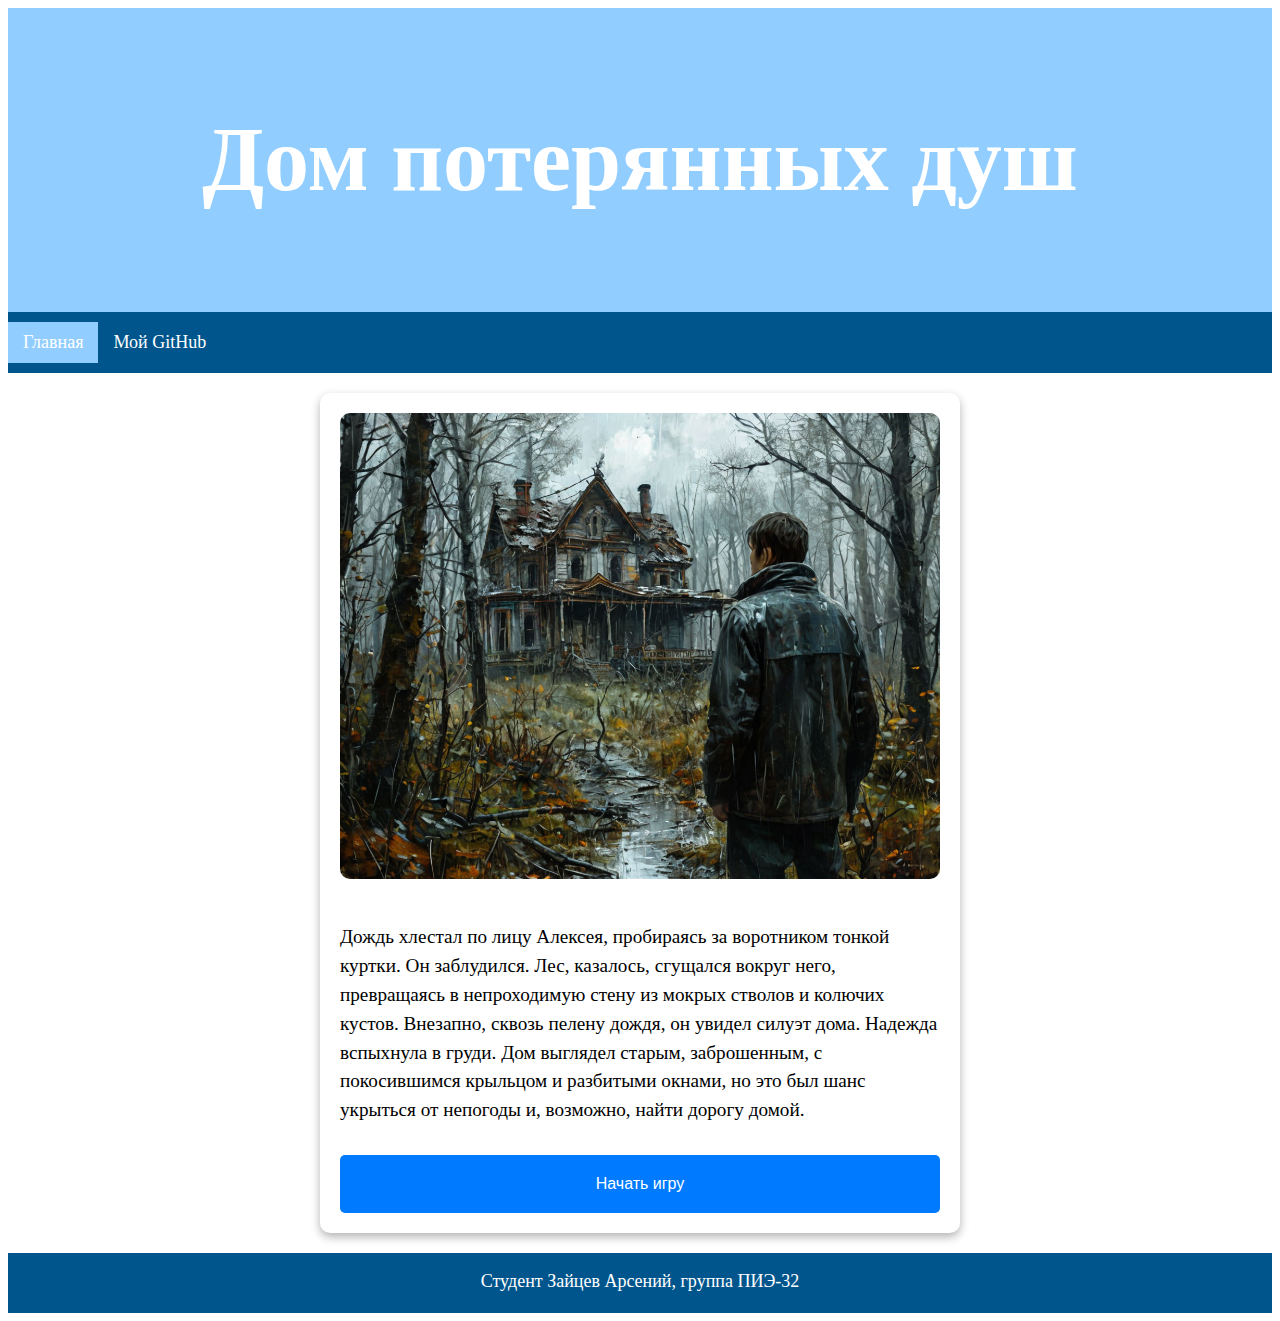
==== index.html @ 1a1f0084 "Version 1.1" ====
<!DOCTYPE html>
<html lang="ru">
<head>
  <meta charset="UTF-8">
  <meta name="viewport" content="width=device-width, initial-scale=1.0">
  <meta name="description" content="Игра в магическом доме с приведениями">
  <meta name="keywords" content="HTML, CSS, JavaScript">
  <meta name="author" content="Арсений Зайцев">
  <title>Лабораторная работа №5</title>
  <link rel="stylesheet" href="style/style.css">
  <script src="js/script.js"></script>
  <script src="js/script_bm.js"></script>
</head>
<body>
  <header>
    <h1>Дом потерянных душ</h1>
  </header>
  <main>
    <nav class="topnav" id="myTopnav">
      <a href="index.html" class="active">Главная</a>
      <a href="https://github.com/Arsensor" target="_blank">Мой GitHub</a>
      <a class="icon" id="menu" onclick="toggleMenu()">&#9776;</a>
    </nav>
    <div class="game_content">
      <img src="assets/images/start.jpg" alt="Изображение этапа игры" class="game_image" id="gameImage">
      <p class="game_text" id="gameText">Дождь хлестал по лицу Алексея, пробираясь за воротником
         тонкой куртки. Он заблудился. Лес, казалось, сгущался вокруг него, превращаясь в 
            непроходимую стену из мокрых стволов и колючих кустов. Внезапно, сквозь пелену 
              дождя, он увидел силуэт дома. Надежда вспыхнула в груди. Дом выглядел старым, 
                заброшенным, с покосившимся крыльцом и разбитыми окнами, но это был шанс укрыться 
                  от непогоды и, возможно, найти дорогу домой.</p>
      <div class="game_choices" id="gameChoices"></div>
      <button class="start" id="startButton">Начать игру</button>
      <button class="restart" id="restartButton" style="display: none;">Перезапустить</button>
    </div>
  </main>
  <footer>
    <p>Студент Зайцев Арсений, группа ПИЭ-32</p>
  </footer>
</body>
</html>
---- style/style.css ----
@font-face {
  font-family: San Francisco Pro;
  src: url(../assets/fonts/SF-Pro.ttf);
}
body {
  font-family: San Francisco Pro;
  font-size: 18px;
  padding-bottom: 60px;
  position: relative;
  flex-direction: column;
  min-height: 100vh;
}
header {
  background-color: #91ceff;
  padding: 40px;
  text-align: center;
  font-size: 45px;
  color: white;
}
h1 {
  text-align: center;
}
h2 {
  margin-top: 5vh;
  text-align: left;
}
.topnav {
  overflow: hidden;
  background-color: #00568c;
  padding: 10px 0;
}
.topnav a {
  float: left;
  color: #ffffff;
  text-align: center;
  text-decoration: none;
  padding: 10px 15px;
  font-size: 18px;
  transition: background-color 0.3s; 
}
.topnav .icon{
  display: none;
}
.topnav a:hover {
  background-color: #91ceff;
  color: black;
}
.active {
  background-color: #91ceff;
  color: white;
}
.game {
  max-width: 600px;
  width: 90%;
  padding: 20px;
  background-color: #1e1e1e;
  border-radius: 10px;
  box-shadow: 0 4px 10px rgba(0, 0, 0, 0.3);
}
.game_content {
  max-width: 600px;
  margin: 20px auto;
  padding: 20px;
  background-color: #ffffff;
  border-radius: 10px;
  box-shadow: 0 4px 10px rgba(0, 0, 0, 0.3);
}
.game_text {
  margin-bottom: 20px;
  font-size: 1.2rem;
  line-height: 1.5;
}
.game_choices {
  display: flex;
  flex-direction: column;
  gap: 10px;
}
.start {
  width: 100%;
  padding: 20px;
  margin-top: 10px;
  font-size: 16px;
  color: #fff;
  background-color: #007bff;
  border: none;
  border-radius: 5px;
  cursor: pointer;
}
.restart {
  width: 100%;
  padding: 10px;
  margin-top: 10px;
  font-size: 16px;
  color: #fff;
  background-color: #ff0000ac;
  border: none;
  border-radius: 5px;
  cursor: pointer;
}
.game__button {
  background-color: #0080ffb2;
  color: white;
  padding: 10px 20px;
  border: none;
  border-radius: 5px;
  font-size: 1rem;
  cursor: pointer;
  transition: background-color 0.3s;
}
.game_image {
  width: 100%;
  height: auto;
  border-radius: 10px;
  margin-bottom: 20px;
}
@media (max-width: 480px) {
  .game_title {
    font-size: 20px;
  }

  .game_text {
    font-size: 16px;
  }
}
@media screen and (max-width: 600px) {
  .topnav a {
    float: none; 
    display: none; 
    text-align: left; 
  }
  .topnav a.icon {
    float: right;
    display: block; 
    font-size: 30px; 
    padding: 10px 15px; 
  }
  .topnav.responsive a {
    display: block; 
  }
  .topnav.responsive .icon {
    position: static; 
    bottom: 5%; 
    margin-right: 43%;
  }
}
footer {
  background-color: #00568c;
  text-align: center;
  color: white;
  position: absolute;
  bottom: 0;
  width: 100%;
  height: 60px;
}
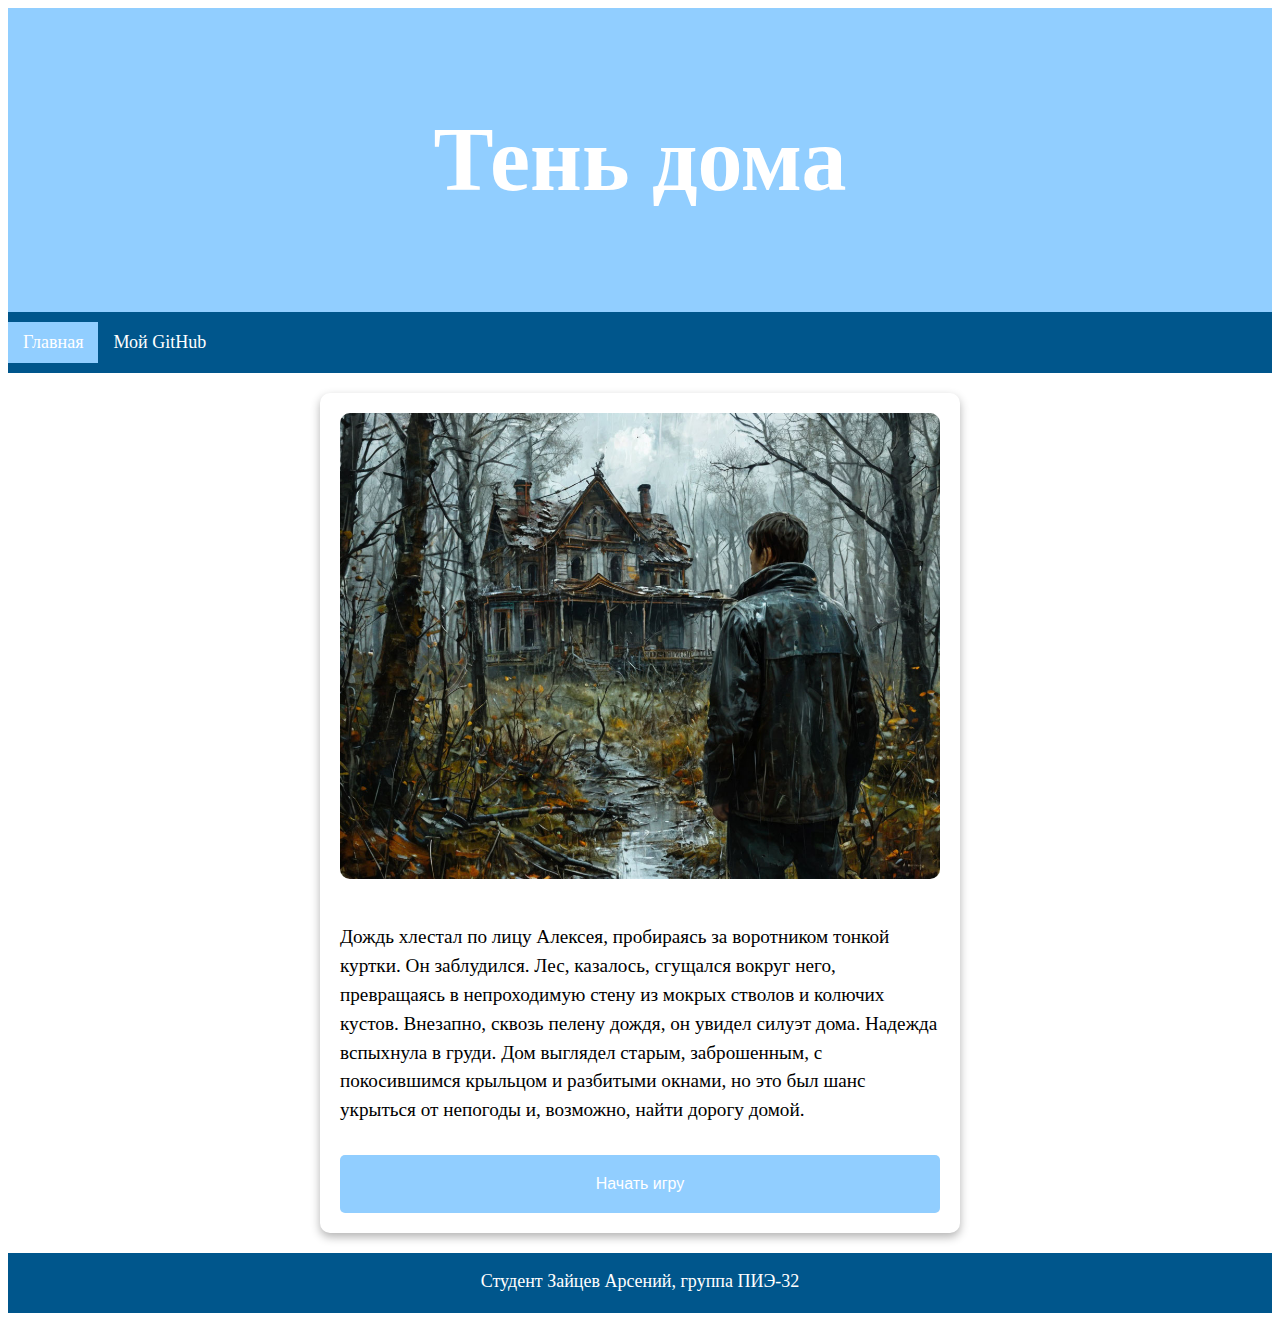
==== commit 47ecd28e: "Version 1.3" ====
--- a/index.html
+++ b/index.html
@@ -7,13 +7,14 @@
   <meta name="keywords" content="HTML, CSS, JavaScript">
   <meta name="author" content="Арсений Зайцев">
   <title>Лабораторная работа №5</title>
+  <link rel="shortcut icon" href="/assets/images/favicon.png" />
   <link rel="stylesheet" href="style/style.css">
   <script src="js/script.js"></script>
   <script src="js/script_bm.js"></script>
 </head>
 <body>
   <header>
-    <h1>Дом потерянных душ</h1>
+    <h1>Тень дома</h1>
   </header>
   <main>
     <nav class="topnav" id="myTopnav">
--- a/style/style.css
+++ b/style/style.css
@@ -81,7 +81,7 @@
   margin-top: 10px;
   font-size: 16px;
   color: #fff;
-  background-color: #007bff;
+  background-color: #91ceff;
   border: none;
   border-radius: 5px;
   cursor: pointer;
@@ -92,7 +92,7 @@
   margin-top: 10px;
   font-size: 16px;
   color: #fff;
-  background-color: #ff0000ac;
+  background-color: #ff4343;
   border: none;
   border-radius: 5px;
   cursor: pointer;
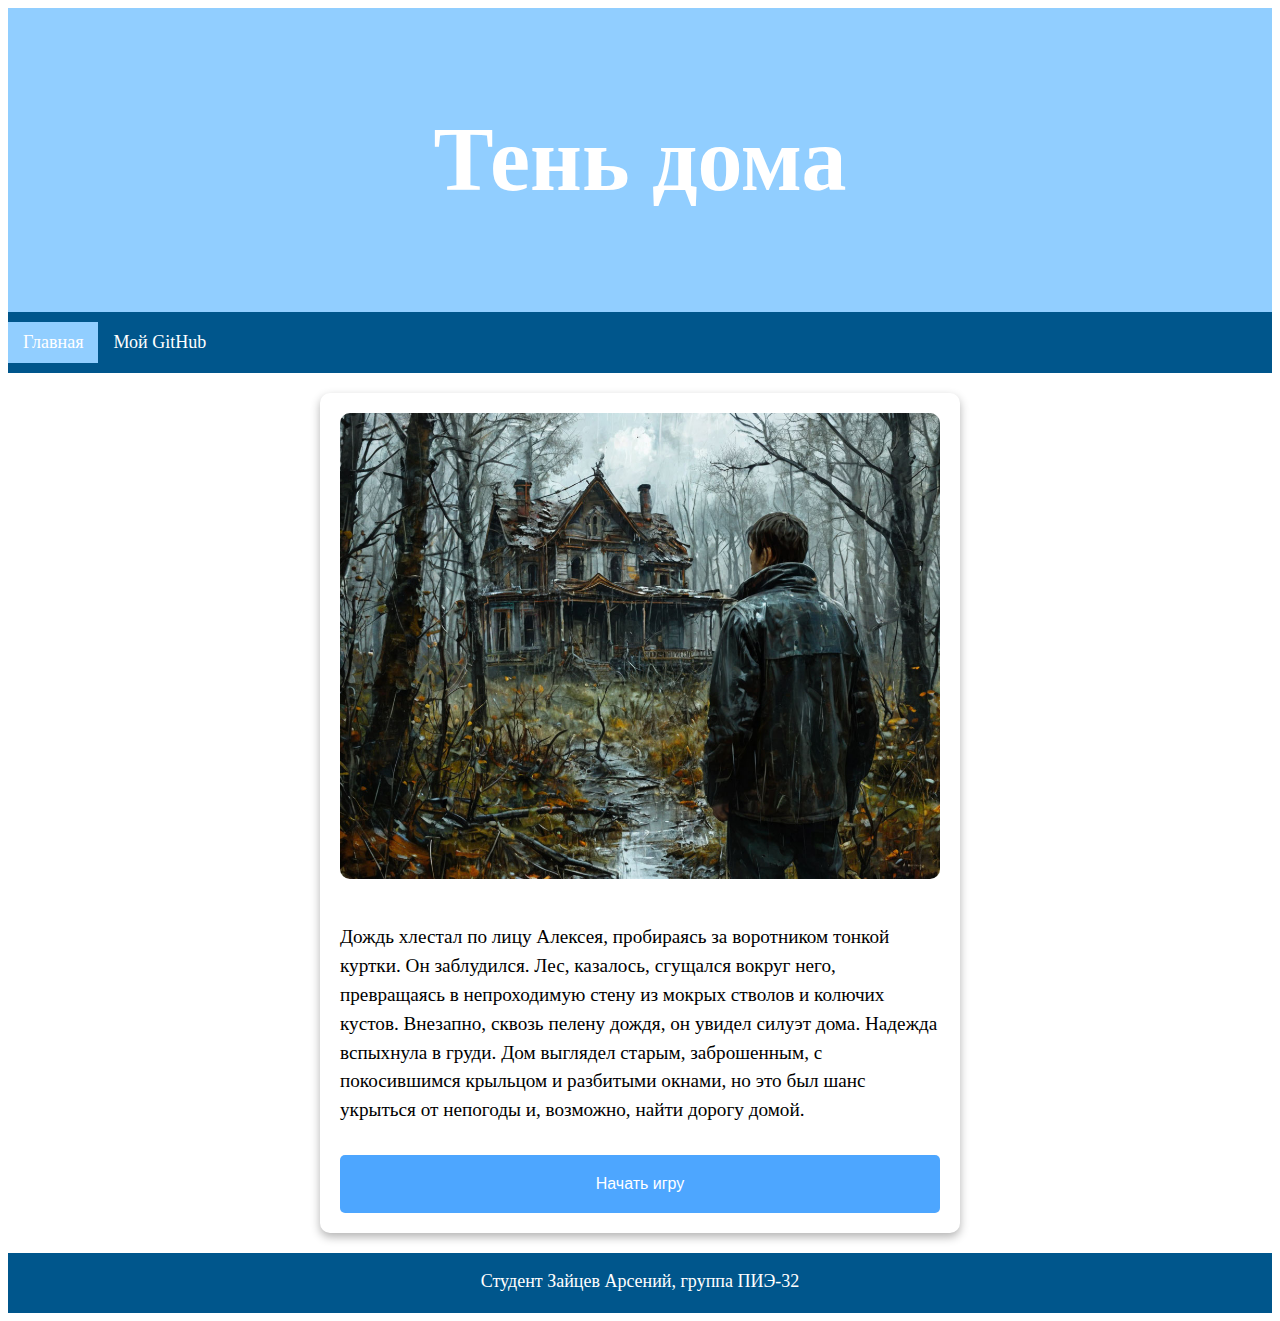
==== commit fef250b5: "Version 1.3.1" ====
--- a/index.html
+++ b/index.html
@@ -3,7 +3,7 @@
 <head>
   <meta charset="UTF-8">
   <meta name="viewport" content="width=device-width, initial-scale=1.0">
-  <meta name="description" content="Игра в магическом доме с приведениями">
+  <meta name="description" content="Игра в загадочном, заброшенном доме">
   <meta name="keywords" content="HTML, CSS, JavaScript">
   <meta name="author" content="Арсений Зайцев">
   <title>Лабораторная работа №5</title>
--- a/style/style.css
+++ b/style/style.css
@@ -81,7 +81,7 @@
   margin-top: 10px;
   font-size: 16px;
   color: #fff;
-  background-color: #91ceff;
+  background-color: #0080ffb2;
   border: none;
   border-radius: 5px;
   cursor: pointer;
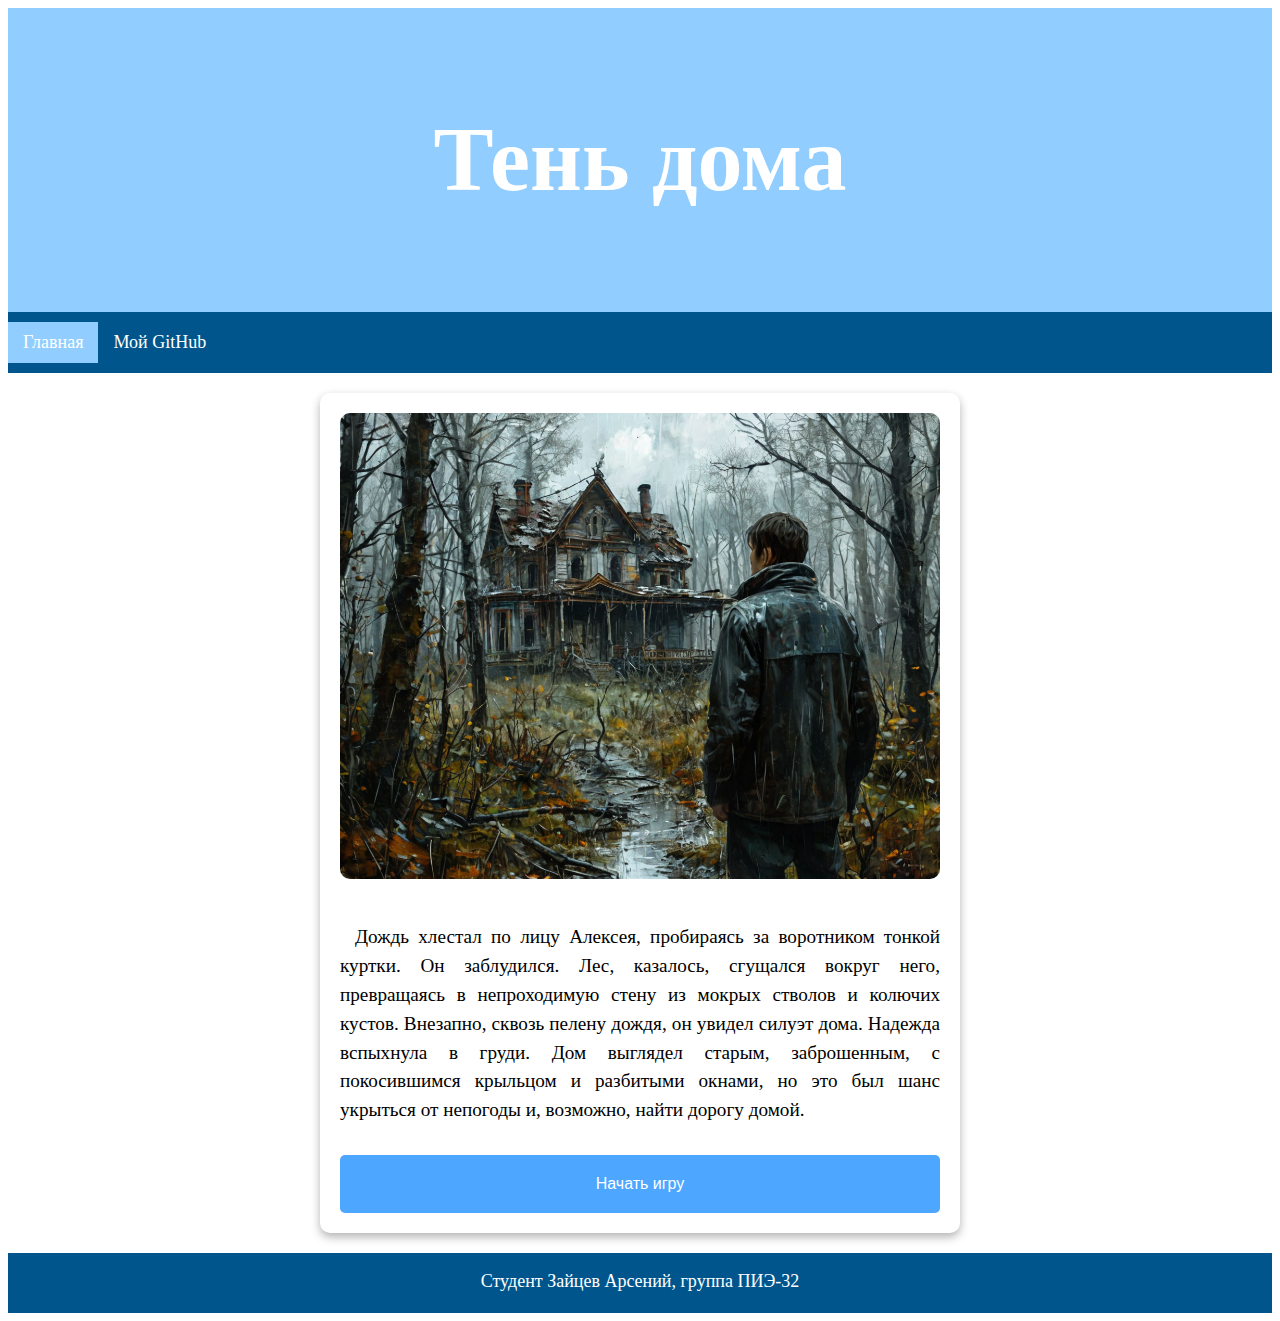
==== commit 43b77bb3: "Version 1.4.6" ====
--- a/index.html
+++ b/index.html
@@ -20,19 +20,19 @@
     <nav class="topnav" id="myTopnav">
       <a href="index.html" class="active">Главная</a>
       <a href="https://github.com/Arsensor" target="_blank">Мой GitHub</a>
-      <a class="icon" id="menu" onclick="toggleMenu()">&#9776;</a>
+      <a class="icon" id="menu" onclick="burger_menu()">&#9776;</a>
     </nav>
     <div class="game_content">
-      <img src="assets/images/start.jpg" alt="Изображение этапа игры" class="game_image" id="gameImage">
+      <img class="game_image" id="gameImage" src="assets/images/start.jpg" alt="Изображение этапа игры">
       <p class="game_text" id="gameText">Дождь хлестал по лицу Алексея, пробираясь за воротником
-         тонкой куртки. Он заблудился. Лес, казалось, сгущался вокруг него, превращаясь в 
-            непроходимую стену из мокрых стволов и колючих кустов. Внезапно, сквозь пелену 
-              дождя, он увидел силуэт дома. Надежда вспыхнула в груди. Дом выглядел старым, 
-                заброшенным, с покосившимся крыльцом и разбитыми окнами, но это был шанс укрыться 
-                  от непогоды и, возможно, найти дорогу домой.</p>
+        тонкой куртки. Он заблудился. Лес, казалось, сгущался вокруг него, превращаясь в
+        непроходимую стену из мокрых стволов и колючих кустов. Внезапно, сквозь пелену
+        дождя, он увидел силуэт дома. Надежда вспыхнула в груди. Дом выглядел старым,
+        заброшенным, с покосившимся крыльцом и разбитыми окнами, но это был шанс укрыться
+        от непогоды и, возможно, найти дорогу домой.</p>
       <div class="game_choices" id="gameChoices"></div>
-      <button class="start" id="startButton">Начать игру</button>
-      <button class="restart" id="restartButton" style="display: none;">Перезапустить</button>
+      <button class="game_start" id="startButton" onclick="start_game()">Начать игру</button>
+      <button class="game_restart" id="restartButton" style="display: none" onclick="restart_game()">Перезапустить</button>
     </div>
   </main>
   <footer>
--- a/style/style.css
+++ b/style/style.css
@@ -8,7 +8,6 @@
   padding-bottom: 60px;
   position: relative;
   flex-direction: column;
-  min-height: 100vh;
 }
 header {
   background-color: #91ceff;
@@ -36,9 +35,9 @@
   text-decoration: none;
   padding: 10px 15px;
   font-size: 18px;
-  transition: background-color 0.3s; 
+  transition: background-color 0.3s;
 }
-.topnav .icon{
+.topnav .icon {
   display: none;
 }
 .topnav a:hover {
@@ -49,14 +48,6 @@
   background-color: #91ceff;
   color: white;
 }
-.game {
-  max-width: 600px;
-  width: 90%;
-  padding: 20px;
-  background-color: #1e1e1e;
-  border-radius: 10px;
-  box-shadow: 0 4px 10px rgba(0, 0, 0, 0.3);
-}
 .game_content {
   max-width: 600px;
   margin: 20px auto;
@@ -66,6 +57,8 @@
   box-shadow: 0 4px 10px rgba(0, 0, 0, 0.3);
 }
 .game_text {
+  text-indent: 15px;
+  text-align: justify;
   margin-bottom: 20px;
   font-size: 1.2rem;
   line-height: 1.5;
@@ -75,7 +68,7 @@
   flex-direction: column;
   gap: 10px;
 }
-.start {
+.game_start {
   width: 100%;
   padding: 20px;
   margin-top: 10px;
@@ -86,7 +79,17 @@
   border-radius: 5px;
   cursor: pointer;
 }
-.restart {
+.game_start:hover {
+  width: 100%;
+  padding: 20px;
+  margin-top: 10px;
+  font-size: 16px;
+  color: #fff;
+  background-color: #00568c;
+  border-radius: 5px;
+  cursor: pointer;
+}
+.game_restart {
   width: 100%;
   padding: 10px;
   margin-top: 10px;
@@ -97,8 +100,29 @@
   border-radius: 5px;
   cursor: pointer;
 }
-.game__button {
+.game_restart:hover {
+  width: 100%;
+  padding: 10px;
+  margin-top: 10px;
+  font-size: 16px;
+  color: #fff;
+  background-color: #ab2d2d;
+  border: none;
+  border-radius: 5px;
+  cursor: pointer;
+}
+.game_button {
   background-color: #0080ffb2;
+  color: white;
+  padding: 10px 20px;
+  border: none;
+  border-radius: 5px;
+  font-size: 1rem;
+  cursor: pointer;
+  transition: background-color 0.3s;
+}
+.game_button:hover {
+  background-color: #00568c;
   color: white;
   padding: 10px 20px;
   border: none;
@@ -124,22 +148,22 @@
 }
 @media screen and (max-width: 600px) {
   .topnav a {
-    float: none; 
-    display: none; 
-    text-align: left; 
+    float: none;
+    display: none;
+    text-align: left;
   }
   .topnav a.icon {
     float: right;
-    display: block; 
-    font-size: 30px; 
-    padding: 10px 15px; 
+    display: block;
+    font-size: 30px;
+    padding: 10px 15px;
   }
   .topnav.responsive a {
-    display: block; 
+    display: block;
   }
   .topnav.responsive .icon {
-    position: static; 
-    bottom: 5%; 
+    position: static;
+    bottom: 5%;
     margin-right: 43%;
   }
 }
